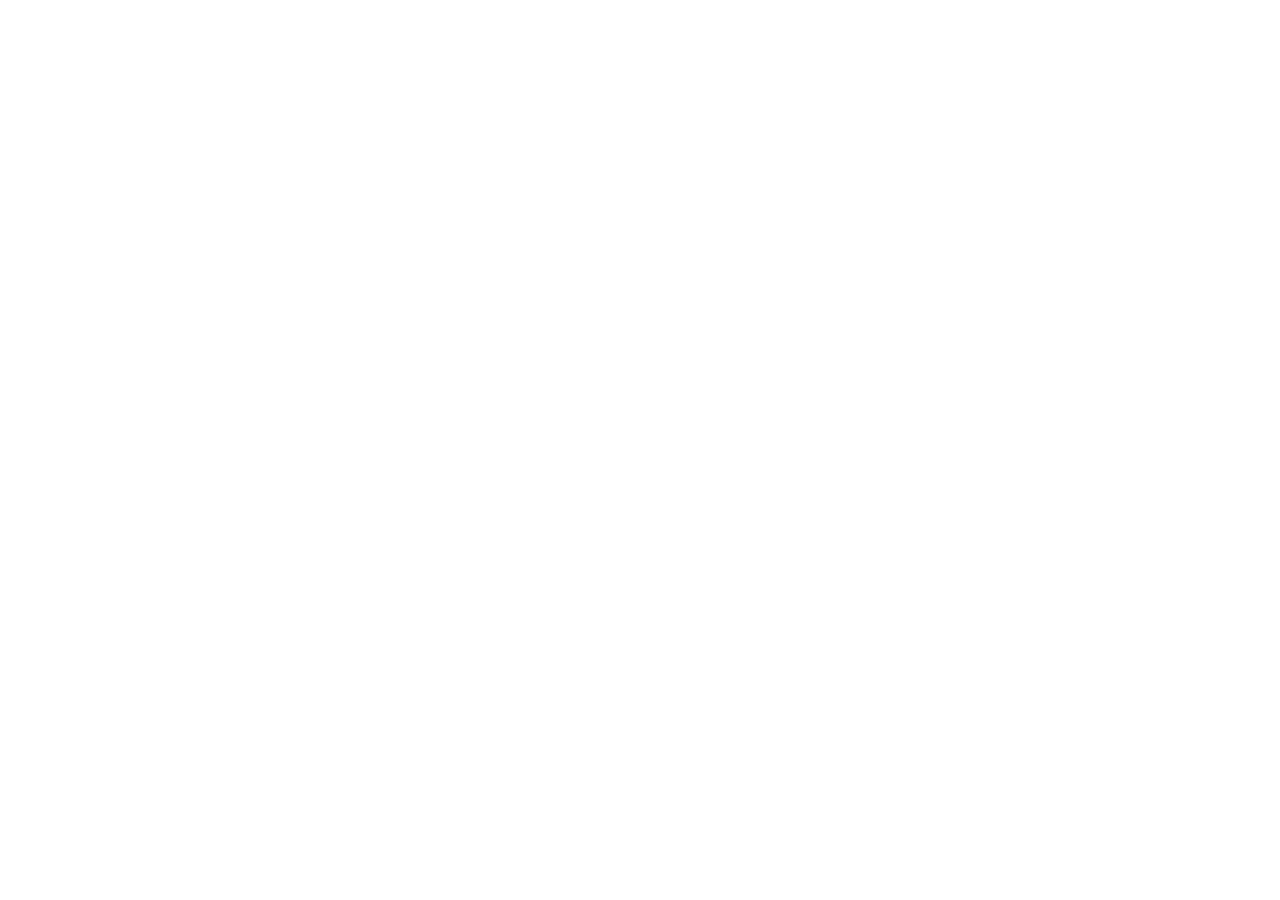
==== enkeltprodukt.html @ a694c3f7 "html_set_up" ====
<!DOCTYPE html>
<html lang="da">

<head>
    <meta charset="UTF-8">
    <meta name="viewport" content="width=device-width, initial-scale=1.0">
    <meta name="robots" content="noindex, nofollow">
    <title>Produkt</title>
</head>

<body>

</body>

</html>
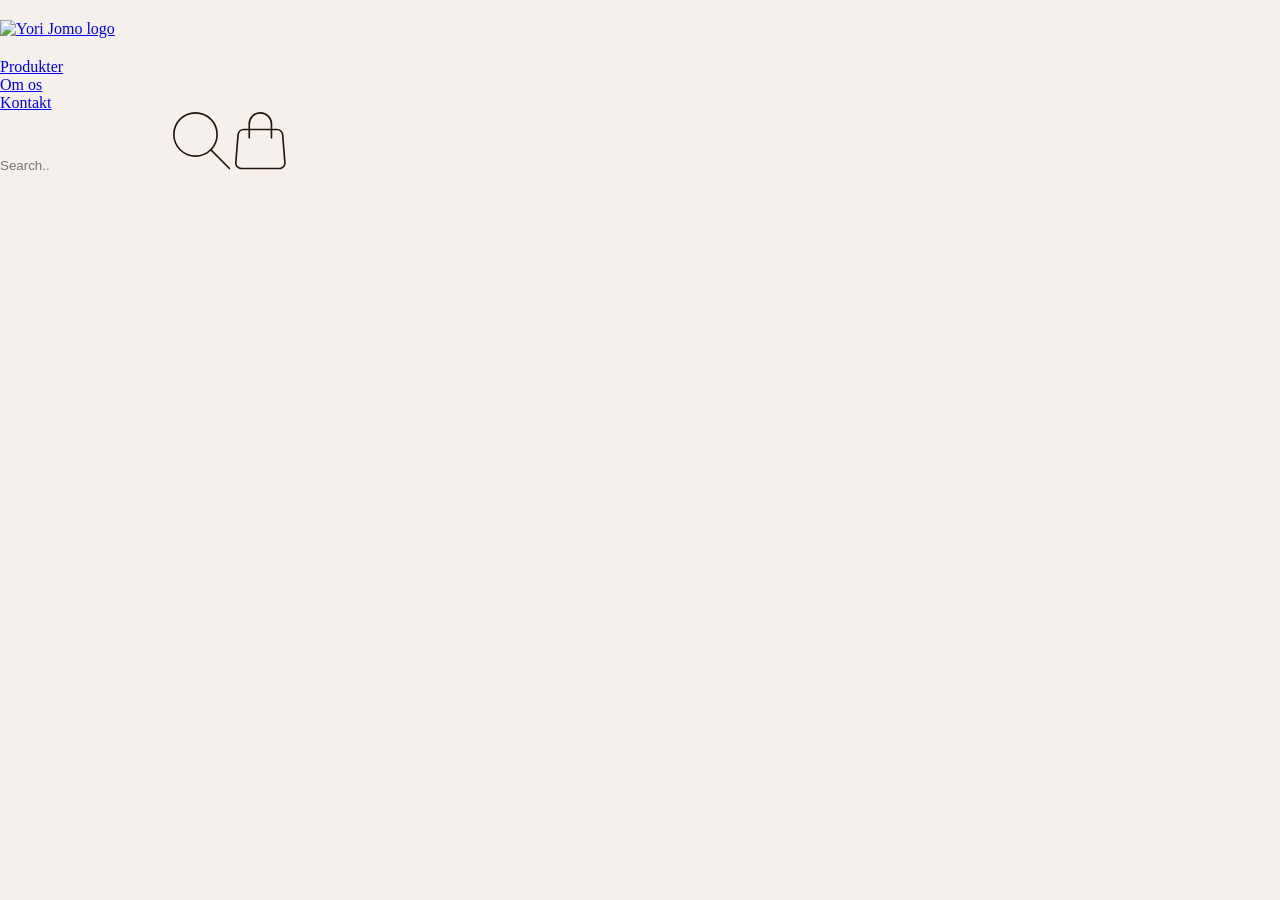
==== commit 9b3c1169: "adding_contents_to_all_pages" ====
--- a/enkeltprodukt.html
+++ b/enkeltprodukt.html
@@ -6,9 +6,44 @@
     <meta name="viewport" content="width=device-width, initial-scale=1.0">
     <meta name="robots" content="noindex, nofollow">
     <title>Produkt</title>
+
+    <link rel="preconnect" href="https://fonts.googleapis.com">
+    <link rel="preconnect" href="https://fonts.gstatic.com" crossorigin>
+    <link href="https://fonts.googleapis.com/css2?family=Handlee&family=Julius+Sans+One&display=swap" rel="stylesheet">
+
+    <link rel="preconnect" href="https://fonts.googleapis.com">
+    <link rel="preconnect" href="https://fonts.gstatic.com" crossorigin>
+    <link href="https://fonts.googleapis.com/css2?family=Instrument+Sans:ital,wght@0,400..700;1,400..700&display=swap"
+        rel="stylesheet">
+    <link rel="stylesheet" href="general.css">
 </head>
 
 <body>
+    <header>
+        <nav>
+            <div id="logotype-wrapper" class="logo">
+                <a href="index.html"><img src="/billeder/Logo/Logo_Yori_Yomo (bihe) 1.svg" alt="Yori Jomo logo"></a>
+            </div>
+            <ul class="menu">
+                <li>
+                    <a href="produktliste.html">Produkter</a>
+                </li>
+                <li>
+                    <a href="omos.html">Om os</a>
+                </li>
+                <li>
+                    <a href="kontakt.html">Kontakt</a>
+                </li>
+            </ul>
+            <input class="search-bar" type="text" placeholder="Search..">
+            <button class="searc-button" type="submit">
+                <i><img class="search-icon" src="billeder/ikoner/search_icon.svg" alt=""></i>
+            </button>
+            <button class="shopping-bag">
+                <img src="billeder/ikoner/shopping_bag_icon.svg" alt="">
+            </button>
+        </nav>
+    </header>
 
 </body>
 
--- a/general.css
+++ b/general.css
@@ -0,0 +1,87 @@
+* {
+  box-sizing: border-box;
+  margin: 0;
+  padding: 0;
+}
+
+body {
+  background-color: var(--color-bg);
+}
+
+img {
+  display: block;
+  width: 100%;
+  height: auto;
+}
+
+/*************** farver ***************/
+:root {
+  --color-bg: #f6f0ec;
+  --color-h1: #562828;
+  --color-card-bg: #fcfaf9;
+  --color-textbox: #ac8c8c;
+  --color-button-dark-bg: #21150d;
+  --color-text-dark: #21150d;
+  --color-text-light: #f9f5f3;
+  --color-footer-text: #21150d; /***** set opacity: 75% **********/
+}
+
+/****FONT****/
+.julius-sans-one-regular {
+  font-family: "Julius Sans One", sans-serif;
+  font-weight: 400;
+  font-style: normal;
+}
+
+.instrument-sans-<uniquifier > {
+  font-family: "Instrument Sans", sans-serif;
+  font-optical-sizing: auto;
+  font-weight: <weight>;
+  font-style: normal;
+  font-variation-settings: "wdth" 100;
+}
+
+h1 {
+  font-family: "Julius Sans One", sans-serif;
+  color: var(--color-h1);
+}
+h2 {
+  font-family: "Julius Sans One", sans-serif;
+}
+p {
+  font-family: "Instrument Sans", sans-serif;
+  color: var(--color-text-dark);
+}
+
+/******* Menu ********/
+#logotype-wrapper {
+  display: flex;
+  justify-content: flex-start;
+  align-items: center;
+  height: 3.6rem;
+}
+.search-bar {
+  border-style: hidden;
+  background-color: var(--color-bg);
+}
+.searc-button {
+  border-style: hidden;
+}
+.search-icon {
+  background-color: var(--color-bg);
+}
+.shopping-bag {
+  border-style: hidden;
+  background-color: var(--color-bg);
+}
+
+/******* Hero unit ********/
+.index-textbox {
+  background-color: var(--color-textbox);
+  color: var(--color-text-light);
+}
+
+/******* Index flere produkter ************/
+.index-flere-produkt-billeder {
+  color: var(--color-h1);
+}
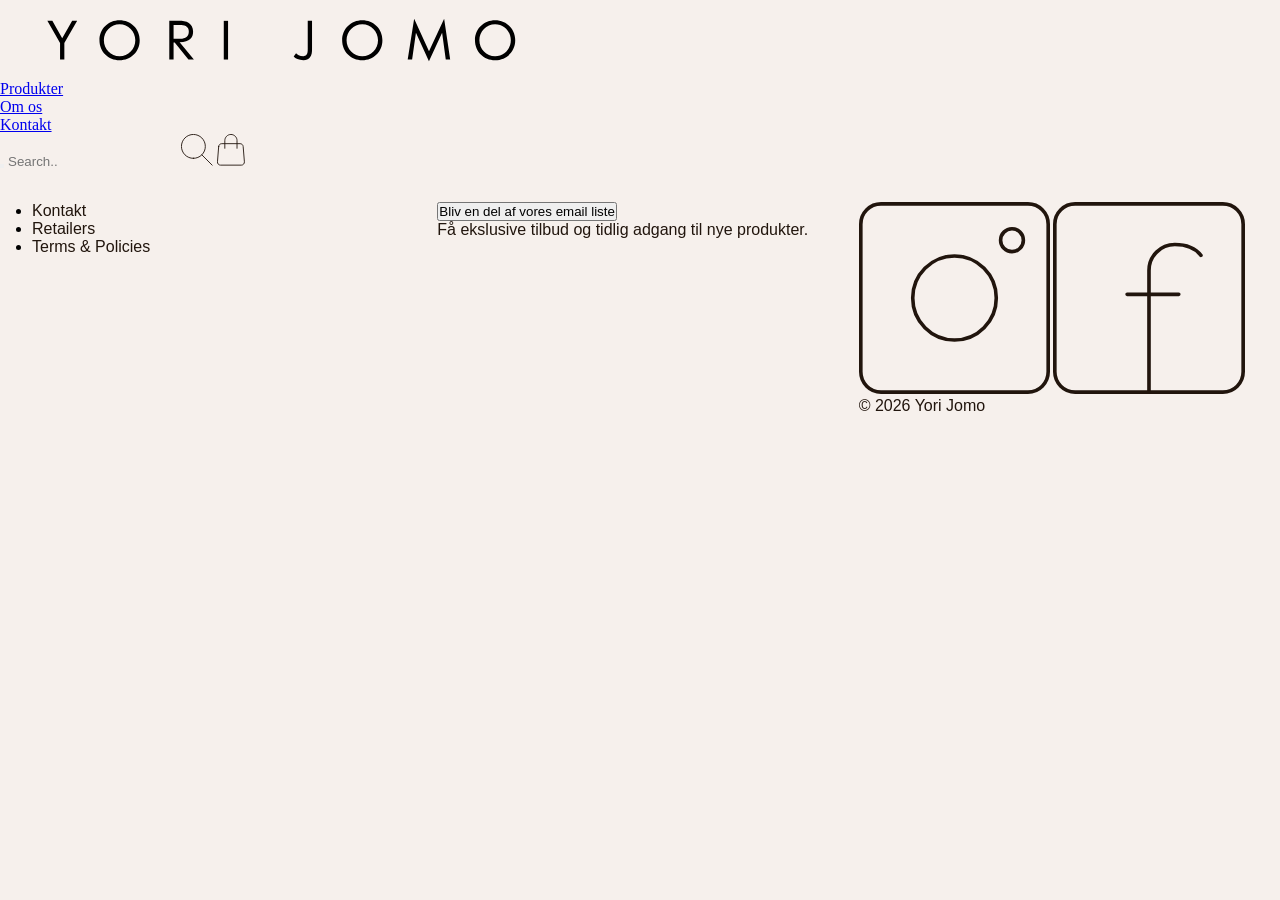
==== commit 509dc621: "added_footer_plus_more" ====
--- a/enkeltprodukt.html
+++ b/enkeltprodukt.html
@@ -20,31 +20,56 @@
 
 <body>
     <header>
-        <nav>
+        <nav class="header-menu">
             <div id="logotype-wrapper" class="logo">
-                <a href="index.html"><img src="/billeder/Logo/Logo_Yori_Yomo (bihe) 1.svg" alt="Yori Jomo logo"></a>
+                <a href="index.html"><img src="/billeder/logo/logo.svg" alt="Yori Jomo logo"></a>
             </div>
             <ul class="menu">
                 <li>
-                    <a href="produktliste.html">Produkter</a>
+                    <a class="menu-link" href="produktliste.html">Produkter</a>
                 </li>
                 <li>
-                    <a href="omos.html">Om os</a>
+                    <a class="menu-link" href="omos.html">Om os</a>
                 </li>
                 <li>
-                    <a href="kontakt.html">Kontakt</a>
+                    <a class="menu-link" href="kontakt.html">Kontakt</a>
                 </li>
             </ul>
+            <button class="burger">
+                <span class="line"></span>
+                <span class="line"></span>
+                <span class="line"></span>
+            </button>
             <input class="search-bar" type="text" placeholder="Search..">
             <button class="searc-button" type="submit">
                 <i><img class="search-icon" src="billeder/ikoner/search_icon.svg" alt=""></i>
             </button>
             <button class="shopping-bag">
-                <img src="billeder/ikoner/shopping_bag_icon.svg" alt="">
+                <img class="shopping-icon" src="billeder/ikoner/shopping_bag_icon.svg" alt="">
             </button>
         </nav>
     </header>
-
+    <footer>
+        <div>
+            <ul class="footer-links-text">
+                <li><a class="footer-link" href="kontakt.html">Kontakt</a></li>
+                <li><a class="footer-link" href="kontakt.html">Retailers</a></li>
+                <li><a class="footer-link" href="kontakt.html">Terms & Policies</a></li>
+            </ul>
+        </div>
+        <div class="mail-list-button">
+            <button>Bliv en del af vores email liste</button>
+            <p>Få ekslusive tilbud og tidlig adgang til nye produkter.</p>
+        </div>
+        <div class="socials">
+            <a href="https://www.instagram.com/yorijomo/"><img src="billeder/ikoner/instagram.svg"
+                    alt="En simpel illustration af Instagrams logo."></a>
+            <a href="https://www.facebook.com/yorijomo?locale=da_DK"><img src="billeder/ikoner/facebook.svg"
+                    alt="En simpel illustration af Facebooks logo."></a>
+            <a class="yori-jomo" href="https://www.yorijomo.com/en-dk">© 2026 Yori Jomo</a>
+        </div>
+    </footer>
+    <script src="burger_menu.js"></script>
 </body>
 
 </html>
--- a/general.css
+++ b/general.css
@@ -58,7 +58,7 @@
   display: flex;
   justify-content: flex-start;
   align-items: center;
-  height: 3.6rem;
+  height: 5rem;
 }
 .search-bar {
   border-style: hidden;
@@ -69,12 +69,21 @@
 }
 .search-icon {
   background-color: var(--color-bg);
+  display: flex;
+  justify-content: flex-start;
+  align-items: center;
+  height: 2rem;
 }
 .shopping-bag {
   border-style: hidden;
   background-color: var(--color-bg);
 }
-
+.shopping-icon {
+  display: flex;
+  justify-content: flex-start;
+  align-items: center;
+  height: 2rem;
+}
 /******* Hero unit ********/
 .index-textbox {
   background-color: var(--color-textbox);
@@ -85,3 +94,25 @@
 .index-flere-produkt-billeder {
   color: var(--color-h1);
 }
+
+/******* Footer *************/
+footer {
+  display: grid;
+  grid-template-columns: 1fr 1fr 1fr;
+  margin: 2rem;
+}
+.footer-link {
+  text-decoration: none;
+  font-family: "Julius Sans One", sans-serif;
+  color: var(--color-text-dark);
+}
+.socials {
+  display: grid;
+  grid-template-columns: 1fr 1fr;
+  padding-left: 1rem;
+}
+.yori-jomo {
+  text-decoration: none;
+  font-family: "Instrument Sans", sans-serif;
+  color: var(--color-text-dark);
+}
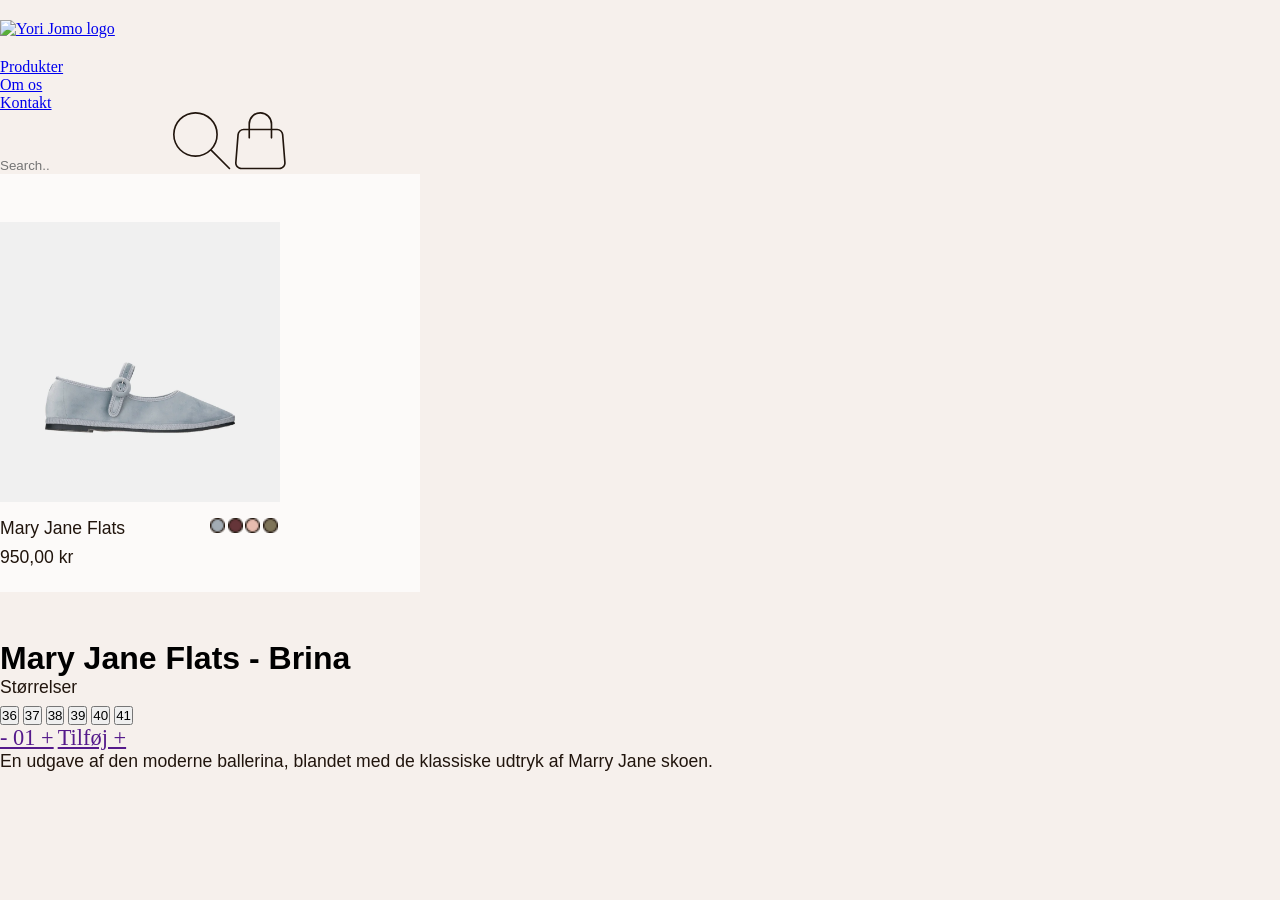
==== commit 7c26a219: "Ea_Edit4" ====
--- a/enkeltprodukt.html
+++ b/enkeltprodukt.html
@@ -16,60 +16,78 @@
     <link href="https://fonts.googleapis.com/css2?family=Instrument+Sans:ital,wght@0,400..700;1,400..700&display=swap"
         rel="stylesheet">
     <link rel="stylesheet" href="general.css">
+    <link rel="stylesheet" href="enkeltprodukt.css">
 </head>
 
 <body>
     <header>
-        <nav class="header-menu">
+        <nav>
             <div id="logotype-wrapper" class="logo">
-                <a href="index.html"><img src="/billeder/logo/logo.svg" alt="Yori Jomo logo"></a>
+                <a href="index.html"><img src="/billeder/Logo/Logo_Yori_Yomo (bihe) 1.svg" alt="Yori Jomo logo"></a>
             </div>
             <ul class="menu">
                 <li>
-                    <a class="menu-link" href="produktliste.html">Produkter</a>
+                    <a href="produktliste.html">Produkter</a>
                 </li>
                 <li>
-                    <a class="menu-link" href="omos.html">Om os</a>
+                    <a href="omos.html">Om os</a>
                 </li>
                 <li>
-                    <a class="menu-link" href="kontakt.html">Kontakt</a>
+                    <a href="kontakt.html">Kontakt</a>
                 </li>
             </ul>
-            <button class="burger">
-                <span class="line"></span>
-                <span class="line"></span>
-                <span class="line"></span>
-            </button>
             <input class="search-bar" type="text" placeholder="Search..">
             <button class="searc-button" type="submit">
                 <i><img class="search-icon" src="billeder/ikoner/search_icon.svg" alt=""></i>
             </button>
             <button class="shopping-bag">
-                <img class="shopping-icon" src="billeder/ikoner/shopping_bag_icon.svg" alt="">
+                <img src="billeder/ikoner/shopping_bag_icon.svg" alt="">
             </button>
         </nav>
     </header>
-    <footer>
-        <div>
-            <ul class="footer-links-text">
-                <li><a class="footer-link" href="kontakt.html">Kontakt</a></li>
-                <li><a class="footer-link" href="kontakt.html">Retailers</a></li>
-                <li><a class="footer-link" href="kontakt.html">Terms & Policies</a></li>
-            </ul>
+
+    <div class="maryjanelayout">
+        <a href="enkeltprodukt.html">
+            <img class="shoes" src="billeder/produktliste/sko/mary_jane_thumbnail.webp"
+                alt="Enkel Yori Jomo lyseblå Mary Jane Flats.">
+        </a>
+        <div class="info_shoes">
+            <div>
+                <p>Mary Jane Flats</p>
+                <p>950,00 kr</p>
+            </div>
+
+            <div class="colors_shoes">
+                <img class="color" src="billeder/Produkter/MaryJaneFlat1.png" alt="mary-jane-flats">
+                <img class="color" src="billeder/Produkter/MaryJaneFlat2.png" alt="mary-jane-flats">
+                <img class="color" src="billeder/Produkter/MaryJaneFlat3.png" alt="mary-jane-flats">
+                <img class="color" src="billeder/Produkter/MaryJaneFlat4.png" alt="mary-jane-flats">
+            </div>
         </div>
-        <div class="mail-list-button">
-            <button>Bliv en del af vores email liste</button>
-            <p>Få ekslusive tilbud og tidlig adgang til nye produkter.</p>
-        </div>
-        <div class="socials">
-            <a href="https://www.instagram.com/yorijomo/"><img src="billeder/ikoner/instagram.svg"
-                    alt="En simpel illustration af Instagrams logo."></a>
-            <a href="https://www.facebook.com/yorijomo?locale=da_DK"><img src="billeder/ikoner/facebook.svg"
-                    alt="En simpel illustration af Facebooks logo."></a>
-            <a class="yori-jomo" href="https://www.yorijomo.com/en-dk">© 2026 Yori Jomo</a>
-        </div>
-    </footer>
-    <script src="burger_menu.js"></script>
+    </div>
+
+    <h2>Mary Jane Flats - Brina</h2>
+
+    <p>Størrelser</p>
+
+    <div class="sizes">
+        <button>36</button>
+        <button>37</button>
+        <button>38</button>
+        <button>39</button>
+        <button>40</button>
+        <button>41</button>
+    </div>
+
+
+    <div class="basketdetails">
+
+        <a class="button" href="">- 01 +</a>
+        <a class="button" href="">Tilføj +</a>
+    </div>
+
+    <p>En udgave af den moderne ballerina, blandet med de klassiske udtryk af Marry Jane skoen.</p>
+
 </body>
 
 </html>
--- a/general.css
+++ b/general.css
@@ -58,7 +58,7 @@
   display: flex;
   justify-content: flex-start;
   align-items: center;
-  height: 5rem;
+  height: 3.6rem;
 }
 .search-bar {
   border-style: hidden;
@@ -69,21 +69,12 @@
 }
 .search-icon {
   background-color: var(--color-bg);
-  display: flex;
-  justify-content: flex-start;
-  align-items: center;
-  height: 2rem;
 }
 .shopping-bag {
   border-style: hidden;
   background-color: var(--color-bg);
 }
-.shopping-icon {
-  display: flex;
-  justify-content: flex-start;
-  align-items: center;
-  height: 2rem;
-}
+
 /******* Hero unit ********/
 .index-textbox {
   background-color: var(--color-textbox);
@@ -95,24 +86,25 @@
   color: var(--color-h1);
 }
 
-/******* Footer *************/
-footer {
-  display: grid;
-  grid-template-columns: 1fr 1fr 1fr;
-  margin: 2rem;
+/**** DESKTOP ****/
+
+@media (min-width: 769px) {
+  h1 {
+    font-size: 3rem;
+  }
+
+  h2 {
+    font-size: 2rem;
+  }
+
+  p {
+    font-size: 1.1rem;
+  }
+
+  .button,
+  .button1,
+  .button2,
+  .button3 {
+    font-size: 1.4rem;
+  }
 }
-.footer-link {
-  text-decoration: none;
-  font-family: "Julius Sans One", sans-serif;
-  color: var(--color-text-dark);
-}
-.socials {
-  display: grid;
-  grid-template-columns: 1fr 1fr;
-  padding-left: 1rem;
-}
-.yori-jomo {
-  text-decoration: none;
-  font-family: "Instrument Sans", sans-serif;
-  color: var(--color-text-dark);
-}
--- a/enkeltprodukt.css
+++ b/enkeltprodukt.css
@@ -0,0 +1,49 @@
+.color {
+  width: 15px;
+}
+
+.colors_shoes {
+  display: grid;
+  grid-template-columns: 1fr 1fr 1fr 1fr;
+  width: 70px;
+  justify-self: right;
+}
+
+.info_shoes {
+  display: grid;
+  grid-template-columns: 1fr 1fr;
+  justify-self: center;
+  width: 280px;
+  padding-top: 1rem;
+}
+
+.shoes {
+  width: 280px;
+  justify-self: center;
+  height: 280px;
+  object-fit: cover;
+  object-position: center bottom;
+}
+
+p {
+  padding-bottom: 0.5rem;
+}
+
+.maryjanelayout {
+  background-color: #fcfaf9;
+  padding-top: 3rem;
+  width: 420px;
+  justify-self: center;
+  margin-bottom: 3rem;
+  padding-bottom: 1rem;
+}
+
+.button,
+.button2 {
+  transition: transform 0.3s ease;
+}
+
+.button:hover,
+.button2:hover {
+  transform: scale(1.05);
+}
